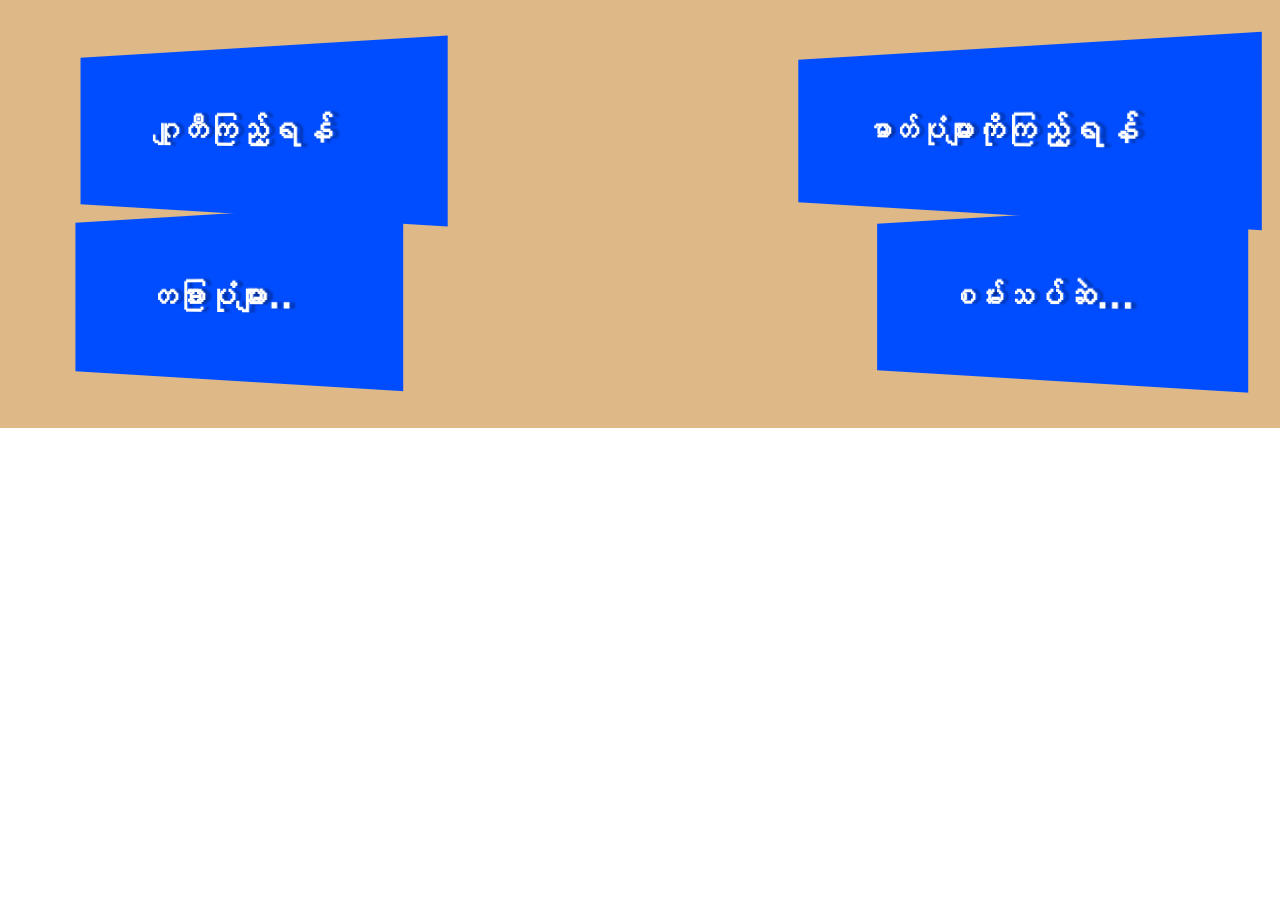
==== index.html @ 257d0b8a "Duty_test" ====
<!DOCTYPE html>
<html lang="en">

<head>
    <meta charset="UTF-8">
    <meta name="viewport" content="width=device-width, initial-scale=1.0">
    <title>Duty Roster</title>
    <link rel="stylesheet" href="style.css">
</head>

<body>
    <main>
        <!-- From Uiverse.io by AqFox -->
        <button><a href="https://form-login-xi.vercel.app/duty.html?firstname=Wyatt&lastname=Garcia"
                target="_blank">ဂျူတီကြည့်ရန်</a></button>
        <button>ဓာတ်ပုံများကိုကြည့်ရန်</button>
        <button>တခြားပုံများ..</button>
        <button>စမ်းသပ်ဆဲ...</button>
    </main>
</body>

</html>
---- style.css ----
* {
  padding: 0;
  margin: 0;
  list-style: none;
  text-decoration: none;
  box-sizing: border-box;
}
main {
  padding: 3rem;
  width: 100%;
  /* height: 100vh; */
  background-color: burlywood;
  display: flex;
  justify-content: space-between;
  align-items: center;
  flex-wrap: wrap;
}
a {
  color: transparent;
}
/* From Uiverse.io by AqFox */
button {
  --c: #fff;
  /* text color */
  background:
    linear-gradient(90deg, #0000 33%, #fff5, #0000 67%) var(--_p, 100%) / 300%
      no-repeat,
    #004dff;
  /* background color */
  color: #0000;
  border: none;
  transform: perspective(500px) rotateY(calc(20deg * var(--_i, -1)));
  text-shadow:
    calc(var(--_i, -1) * 0.08em) -0.01em 0 var(--c),
    calc(var(--_i, -1) * -0.08em) 0.01em 2px #0004;
  outline-offset: 0.1em;
  transition: 0.3s;
}

button:hover,
button:focus-visible {
  --_p: 0%;
  --_i: 1;
}

button:active {
  text-shadow: none;
  color: var(--c);
  box-shadow: inset 0 0 9e9Q #0005;
  transition: 0s;
}

button {
  font-family: system-ui, sans-serif;
  font-weight: bold;
  font-size: 2rem;
  margin: 0;
  cursor: pointer;
  padding: 2em 3em;
}
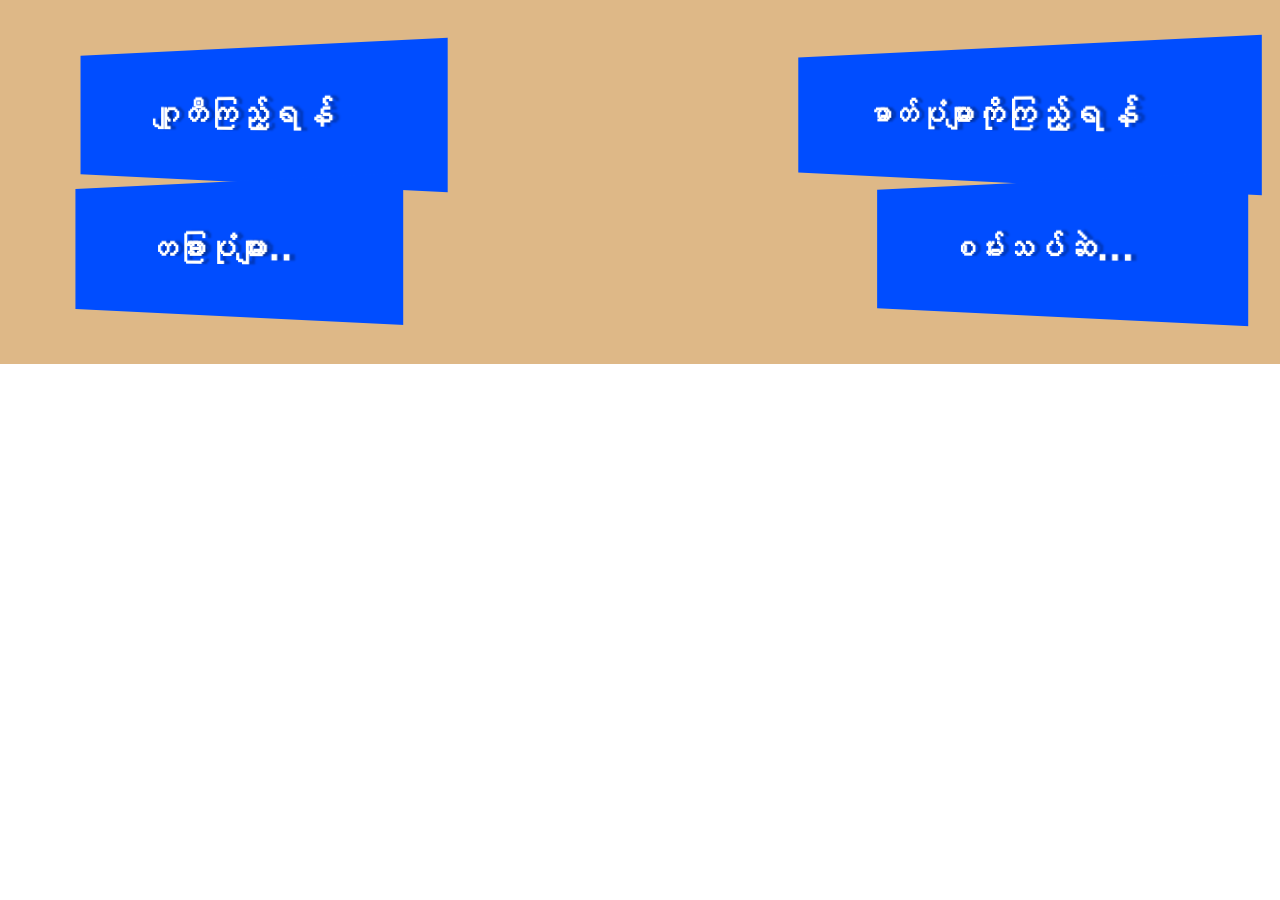
==== commit e3ea0dd9: "table_created" ====
--- a/index.html
+++ b/index.html
@@ -11,11 +11,10 @@
 <body>
     <main>
         <!-- From Uiverse.io by AqFox -->
-        <button><a href="https://form-login-xi.vercel.app/duty.html?firstname=Wyatt&lastname=Garcia"
-                target="_blank">ဂျူတီကြည့်ရန်</a></button>
-        <button>ဓာတ်ပုံများကိုကြည့်ရန်</button>
-        <button>တခြားပုံများ..</button>
-        <button>စမ်းသပ်ဆဲ...</button>
+        <a href="./indexx.html" target="_blank"><button>ဂျူတီကြည့်ရန်</button></a>
+        <a href=""><button>ဓာတ်ပုံများကိုကြည့်ရန်</button></a>
+        <a href=""><button>တခြားပုံများ..</button></a>
+        <a href=""><button>စမ်းသပ်ဆဲ...</button></a>
     </main>
 </body>
 
--- a/style.css
+++ b/style.css
@@ -56,5 +56,5 @@
   font-size: 2rem;
   margin: 0;
   cursor: pointer;
-  padding: 2em 3em;
+  padding: 1.5em 3em;
 }
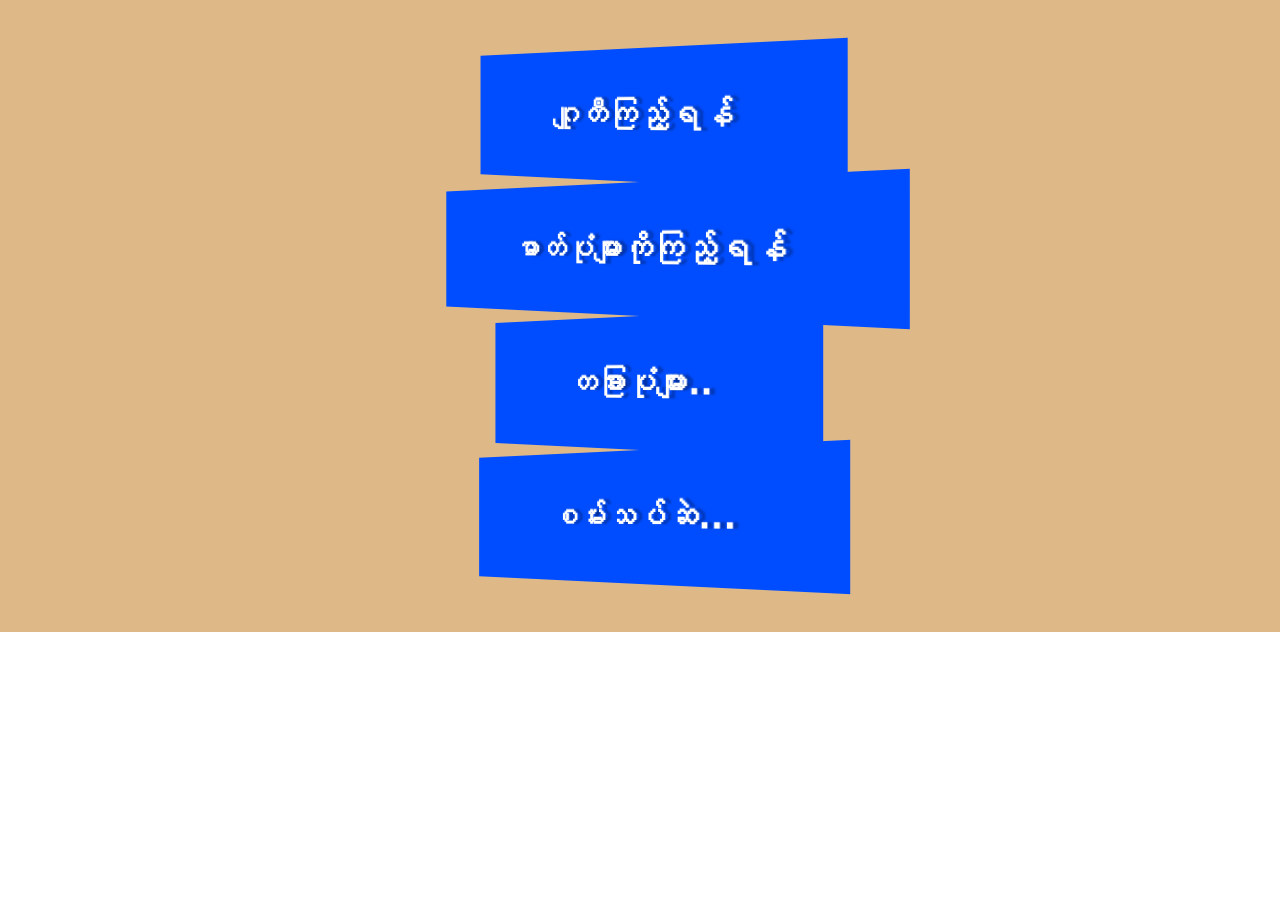
==== commit 84adfc7c: "staff_photo_add" ====
--- a/index.html
+++ b/index.html
@@ -12,7 +12,7 @@
     <main>
         <!-- From Uiverse.io by AqFox -->
         <a href="./indexx.html" target="_blank"><button>ဂျူတီကြည့်ရန်</button></a>
-        <a href=""><button>ဓာတ်ပုံများကိုကြည့်ရန်</button></a>
+        <a href="./staff_photo.html" target="_blank"><button>ဓာတ်ပုံများကိုကြည့်ရန်</button></a>
         <a href=""><button>တခြားပုံများ..</button></a>
         <a href=""><button>စမ်းသပ်ဆဲ...</button></a>
     </main>
--- a/style.css
+++ b/style.css
@@ -11,7 +11,8 @@
   /* height: 100vh; */
   background-color: burlywood;
   display: flex;
-  justify-content: space-between;
+  flex-direction: column;
+  justify-content: space-around;
   align-items: center;
   flex-wrap: wrap;
 }
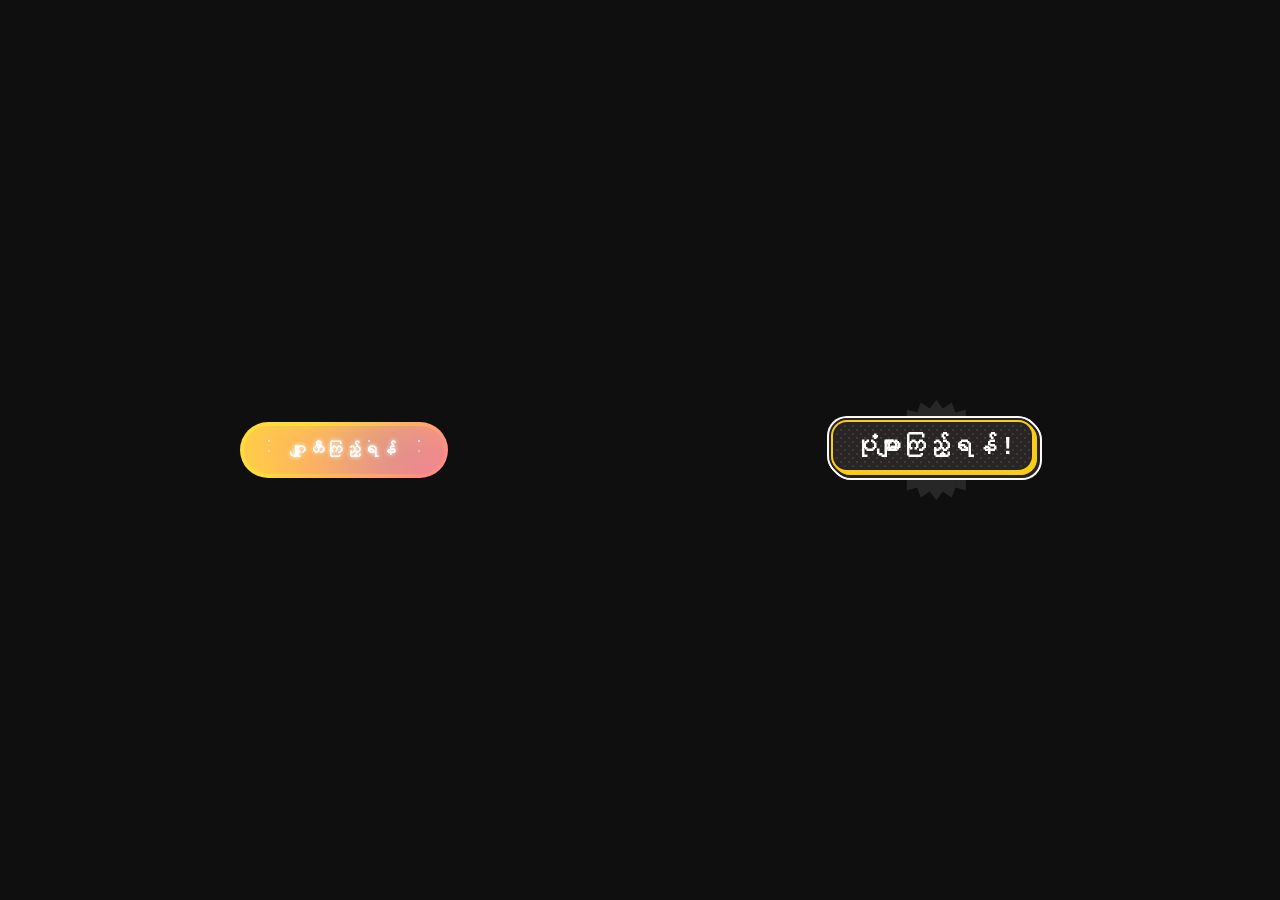
==== commit 17587585: "button_change" ====
--- a/index.html
+++ b/index.html
@@ -11,10 +11,38 @@
 <body>
     <main>
         <!-- From Uiverse.io by AqFox -->
-        <a href="./indexx.html" target="_blank"><button>ဂျူတီကြည့်ရန်</button></a>
-        <a href="./staff_photo.html" target="_blank"><button>ဓာတ်ပုံများကိုကြည့်ရန်</button></a>
-        <a href=""><button>တခြားပုံများ..</button></a>
-        <a href=""><button>စမ်းသပ်ဆဲ...</button></a>
+        <!-- <a href="./indexx.html" target="_blank"><button>ဂျူတီကြည့်ရန်</button></a> -->
+        <!-- <a href="./staff_photo.html" target="_blank"><button>ဓာတ်ပုံကြည့်ရန်</button></a> -->
+        <!-- <a href=""><button>တခြားပုံများ..</button></a> -->
+        <!-- <a href=""><button>စမ်းသပ်ဆဲ...</button></a> -->
+
+        <!-- From Uiverse.io by StealthWorm -->
+        <a href="./indexx.html" target="_blank">
+            <button type="button" class="btn">
+                <strong>ဂျူတီကြည့်ရန်</strong>
+                <div id="container-stars">
+                    <div id="stars"></div>
+                </div>
+
+                <div id="glow">
+                    <div class="circle"></div>
+                    <div class="circle"></div>
+                </div>
+            </button>
+
+        </a>
+        <a href="./staff_photo.html" target="_blank">
+            <!-- From Uiverse.io by augustin_4687 -->
+            <button class="button">
+                <div>
+                    <div>
+                        <div>ပုံများကြည့်ရန် !</div>
+                    </div>
+                </div>
+            </button>
+
+        </a>
+
     </main>
 </body>
 
--- a/style.css
+++ b/style.css
@@ -8,10 +8,10 @@
 main {
   padding: 3rem;
   width: 100%;
-  /* height: 100vh; */
-  background-color: burlywood;
+  height: 100vh;
+  background-color: rgb(15, 15, 15);
   display: flex;
-  flex-direction: column;
+  flex-direction: row;
   justify-content: space-around;
   align-items: center;
   flex-wrap: wrap;
@@ -19,43 +19,412 @@
 a {
   color: transparent;
 }
-/* From Uiverse.io by AqFox */
-button {
-  --c: #fff;
-  /* text color */
-  background:
-    linear-gradient(90deg, #0000 33%, #fff5, #0000 67%) var(--_p, 100%) / 300%
-      no-repeat,
-    #004dff;
-  /* background color */
-  color: #0000;
-  border: none;
-  transform: perspective(500px) rotateY(calc(20deg * var(--_i, -1)));
-  text-shadow:
-    calc(var(--_i, -1) * 0.08em) -0.01em 0 var(--c),
-    calc(var(--_i, -1) * -0.08em) 0.01em 2px #0004;
-  outline-offset: 0.1em;
-  transition: 0.3s;
-}
-
-button:hover,
-button:focus-visible {
-  --_p: 0%;
-  --_i: 1;
-}
-
-button:active {
-  text-shadow: none;
-  color: var(--c);
-  box-shadow: inset 0 0 9e9Q #0005;
-  transition: 0s;
-}
-
-button {
-  font-family: system-ui, sans-serif;
+
+/* css  */
+
+/* From Uiverse.io by StealthWorm */
+.btn {
+  display: flex;
+  justify-content: center;
+  align-items: center;
+  width: 13rem;
+  overflow: hidden;
+  height: 3rem;
+  background-size: 300% 300%;
+  cursor: pointer;
+  backdrop-filter: blur(1rem);
+  border-radius: 5rem;
+  transition: 0.5s;
+  animation: gradient_301 5s ease infinite;
+  border: double 4px transparent;
+  background-image:
+    linear-gradient(#212121, #212121),
+    linear-gradient(
+      137.48deg,
+      #ffdb3b 10%,
+      #fe53bb 45%,
+      #8f51ea 67%,
+      #0044ff 87%
+    );
+  background-origin: border-box;
+  background-clip: content-box, border-box;
+  padding: 1.5rem 2rem;
+}
+
+#container-stars {
+  position: absolute;
+  z-index: -1;
+  width: 100%;
+  height: 100%;
+  overflow: hidden;
+  transition: 0.5s;
+  backdrop-filter: blur(1rem);
+  border-radius: 5rem;
+}
+
+strong {
+  z-index: 2;
+  font-family: "Avalors Personal Use";
+  font-size: 1rem;
+  letter-spacing: 2px;
+  color: #ffffff;
+  text-shadow: 0 0 4px white;
   font-weight: bold;
-  font-size: 2rem;
-  margin: 0;
+}
+
+#glow {
+  position: absolute;
+  display: flex;
+  width: 12rem;
+}
+
+.circle {
+  width: 100%;
+  height: 30px;
+  filter: blur(2rem);
+  animation: pulse_3011 4s infinite;
+  z-index: -1;
+}
+
+.circle:nth-of-type(1) {
+  background: rgba(254, 83, 186, 0.636);
+}
+
+.circle:nth-of-type(2) {
+  background: rgba(142, 81, 234, 0.704);
+}
+
+.btn:hover #container-stars {
+  z-index: 1;
+  background-color: #212121;
+}
+
+.btn:hover {
+  transform: scale(1.1);
+}
+
+.btn:active {
+  border: double 4px #fe53bb;
+  background-origin: border-box;
+  background-clip: content-box, border-box;
+  animation: none;
+}
+
+.btn:active .circle {
+  background: #fe53bb;
+}
+
+#stars {
+  position: relative;
+  background: transparent;
+  width: 200rem;
+  height: 200rem;
+}
+
+#stars::after {
+  content: "";
+  position: absolute;
+  top: -10rem;
+  left: -100rem;
+  width: 100%;
+  height: 100%;
+  animation: animStarRotate 90s linear infinite;
+}
+
+#stars::after {
+  background-image: radial-gradient(#ffffff 1px, transparent 1%);
+  background-size: 50px 50px;
+}
+
+#stars::before {
+  content: "";
+  position: absolute;
+  top: 0;
+  left: -50%;
+  width: 170%;
+  height: 500%;
+  animation: animStar 60s linear infinite;
+}
+
+#stars::before {
+  background-image: radial-gradient(#ffffff 1px, transparent 1%);
+  background-size: 50px 50px;
+  opacity: 0.5;
+}
+
+@keyframes animStar {
+  from {
+    transform: translateY(0);
+  }
+
+  to {
+    transform: translateY(-135rem);
+  }
+}
+
+@keyframes animStarRotate {
+  from {
+    transform: rotate(360deg);
+  }
+
+  to {
+    transform: rotate(0);
+  }
+}
+
+@keyframes gradient_301 {
+  0% {
+    background-position: 0% 50%;
+  }
+
+  50% {
+    background-position: 100% 50%;
+  }
+
+  100% {
+    background-position: 0% 50%;
+  }
+}
+
+@keyframes pulse_3011 {
+  0% {
+    transform: scale(0.75);
+    box-shadow: 0 0 0 0 rgba(0, 0, 0, 0.7);
+  }
+
+  70% {
+    transform: scale(1);
+    box-shadow: 0 0 0 10px rgba(0, 0, 0, 0);
+  }
+
+  100% {
+    transform: scale(0.75);
+    box-shadow: 0 0 0 0 rgba(0, 0, 0, 0);
+  }
+}
+/* btn-2  */
+/* From Uiverse.io by augustin_4687 */
+.button {
+  --stone-50: #fafaf9;
+  --stone-800: #292524;
+  --yellow-400: #facc15;
+
+  font-family: "Rubik", sans-serif;
   cursor: pointer;
-  padding: 1.5em 3em;
-}
+  position: relative;
+  display: inline-flex;
+  align-items: center;
+  justify-content: center;
+  font-weight: bold;
+  line-height: 1;
+  font-size: 1.5rem;
+  border-radius: 1rem;
+  outline: 2px solid transparent;
+  outline-offset: 6px;
+  color: var(--stone-50);
+
+  &:active {
+    outline-color: var(--yellow-400);
+  }
+
+  &:focus-visible {
+    outline-color: var(--yellow-400);
+    outline-style: dashed;
+  }
+
+  &::before {
+    content: "";
+    position: absolute;
+    z-index: 0;
+    height: 200%;
+    max-height: 100px;
+    aspect-ratio: 1;
+    margin: auto;
+    background: white;
+    clip-path: polygon(
+      100% 50%,
+      91.48% 56.57%,
+      97.55% 65.45%,
+      87.42% 69.07%,
+      90.45% 79.39%,
+      79.7% 79.7%,
+      79.39% 90.45%,
+      69.07% 87.42%,
+      65.45% 97.55%,
+      56.57% 91.48%,
+      50% 100%,
+      43.43% 91.48%,
+      34.55% 97.55%,
+      30.93% 87.42%,
+      20.61% 90.45%,
+      20.3% 79.7%,
+      9.55% 79.39%,
+      12.58% 69.07%,
+      2.45% 65.45%,
+      8.52% 56.57%,
+      0% 50%,
+      8.52% 43.43%,
+      2.45% 34.55%,
+      12.58% 30.93%,
+      9.55% 20.61%,
+      20.3% 20.3%,
+      20.61% 9.55%,
+      30.93% 12.58%,
+      34.55% 2.45%,
+      43.43% 8.52%,
+      50% 0%,
+      56.57% 8.52%,
+      65.45% 2.45%,
+      69.07% 12.58%,
+      79.39% 9.55%,
+      79.7% 20.3%,
+      90.45% 20.61%,
+      87.42% 30.93%,
+      97.55% 34.55%,
+      91.48% 43.43%
+    );
+
+    animation: star-rotate 4s linear infinite;
+    opacity: 0.1;
+  }
+
+  &:hover::before {
+    opacity: 1;
+  }
+
+  & > div {
+    padding: 2px;
+    border-radius: 1rem;
+    background-color: var(--yellow-400);
+    transform: translate(-4px, -4px);
+    transition: all 150ms ease;
+    box-shadow:
+      0.5px 0.5px 0 0 var(--yellow-400),
+      1px 1px 0 0 var(--yellow-400),
+      1.5px 1.5px 0 0 var(--yellow-400),
+      2px 2px 0 0 var(--yellow-400),
+      2.5px 2.5px 0 0 var(--yellow-400),
+      3px 3px 0 0 var(--yellow-400),
+      0 0 0 2px var(--stone-800),
+      0.5px 0.5px 0 2px var(--stone-800),
+      1px 1px 0 2px var(--stone-800),
+      1.5px 1.5px 0 2px var(--stone-800),
+      2px 2px 0 2px var(--stone-800),
+      2.5px 2.5px 0 2px var(--stone-800),
+      3px 3px 0 2px var(--stone-800),
+      3.5px 3.5px 0 2px var(--stone-800),
+      4px 4px 0 2px var(--stone-800),
+      0 0 0 4px var(--stone-50),
+      0.5px 0.5px 0 4px var(--stone-50),
+      1px 1px 0 4px var(--stone-50),
+      1.5px 1.5px 0 4px var(--stone-50),
+      2px 2px 0 4px var(--stone-50),
+      2.5px 2.5px 0 4px var(--stone-50),
+      3px 3px 0 4px var(--stone-50),
+      3.5px 3.5px 0 4px var(--stone-50),
+      4px 4px 0 4px var(--stone-50);
+
+    .button:hover & {
+      transform: translate(0, 0);
+      box-shadow:
+        0 0 0 0 var(--yellow-400),
+        0 0 0 0 var(--yellow-400),
+        0 0 0 0 var(--yellow-400),
+        0 0 0 0 var(--yellow-400),
+        0 0 0 0 var(--yellow-400),
+        0 0 0 0 var(--yellow-400),
+        0 0 0 2px var(--stone-800),
+        0 0 0 2px var(--stone-800),
+        0 0 0 2px var(--stone-800),
+        0 0 0 2px var(--stone-800),
+        0 0 0 2px var(--stone-800),
+        0 0 0 2px var(--stone-800),
+        0 0 0 2px var(--stone-800),
+        0 0 0 2px var(--stone-800),
+        0 0 0 2px var(--stone-800),
+        0 0 0 4px var(--stone-50),
+        0 0 0 4px var(--stone-50),
+        0 0 0 4px var(--stone-50),
+        0 0 0 4px var(--stone-50),
+        0 0 0 4px var(--stone-50),
+        0 0 0 4px var(--stone-50),
+        0 0 0 4px var(--stone-50),
+        0 0 0 4px var(--stone-50),
+        0 0 0 4px var(--stone-50);
+    }
+
+    & > div {
+      position: relative;
+      pointer-events: none;
+      border-radius: calc(1rem - 2px);
+      background-color: var(--stone-800);
+
+      &::before {
+        content: "";
+        position: absolute;
+        inset: 0;
+        border-radius: 1rem;
+        opacity: 0.1;
+        background-image:
+          radial-gradient(rgb(255 255 255 / 80%) 20%, transparent 20%),
+          radial-gradient(rgb(255 255 255 / 100%) 20%, transparent 20%);
+        background-position:
+          0 0,
+          4px 4px;
+        background-size: 8px 8px;
+        mix-blend-mode: hard-light;
+        box-shadow: inset 0 0 0 1px var(--stone-800);
+        animation: dots 0.4s infinite linear;
+        transition: opacity 150ms ease;
+      }
+
+      & > div {
+        position: relative;
+        display: flex;
+        align-items: center;
+        padding: 0.75rem 1.25rem;
+        gap: 0.25rem;
+        filter: drop-shadow(0 -1px 0 var(--stone-800));
+
+        &:hover {
+          filter: drop-shadow(0 -1px 0 rgba(255, 255, 255, 0.1));
+        }
+
+        &:active {
+          transform: translateY(2px);
+        }
+      }
+    }
+  }
+}
+
+@keyframes star-rotate {
+  from {
+    transform: rotate(0deg);
+  }
+  to {
+    transform: rotate(360deg);
+  }
+}
+
+@keyframes dots {
+  0% {
+    background-position:
+      0 0,
+      4px 4px;
+  }
+  100% {
+    background-position:
+      8px 0,
+      12px 4px;
+  }
+}
+
+@media (prefers-color-scheme: dark) {
+  .button {
+    &:active,
+    &:focus-visible {
+      outline-color: var(--yellow-400);
+    }
+  }
+}
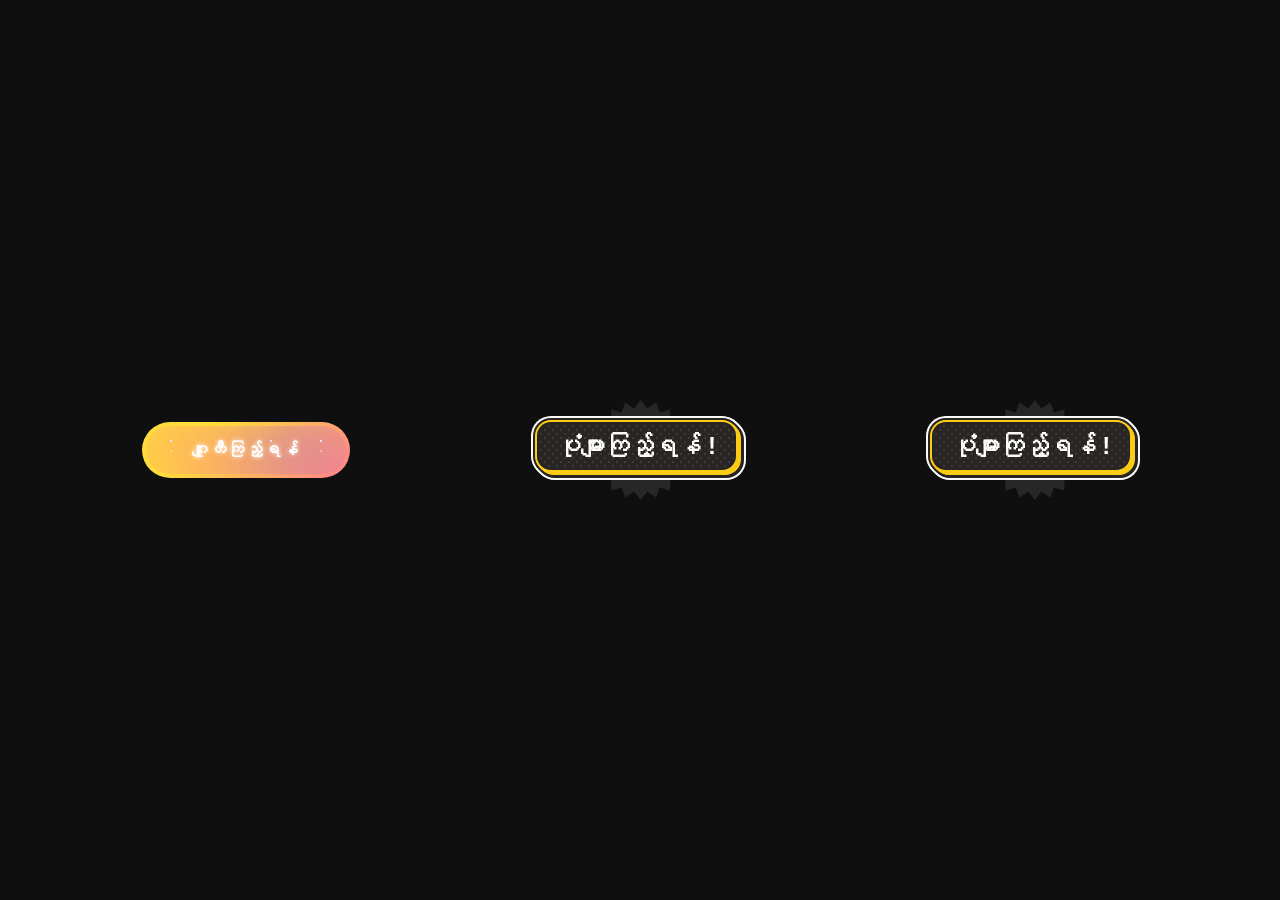
==== commit 1dd1cab8: "upload_staff_photo" ====
--- a/index.html
+++ b/index.html
@@ -42,6 +42,17 @@
             </button>
 
         </a>
+        <a href="./staff_photo.html" target="_blank">
+            <!-- From Uiverse.io by augustin_4687 -->
+            <button class="button">
+                <div>
+                    <div>
+                        <div>ပုံများကြည့်ရန် !</div>
+                    </div>
+                </div>
+            </button>
+
+        </a>
 
     </main>
 </body>
--- a/style.css
+++ b/style.css
@@ -428,3 +428,5 @@
     }
   }
 }
+/* eye css  */
+/* From Uiverse.io by Yogeshawghad0477 */
